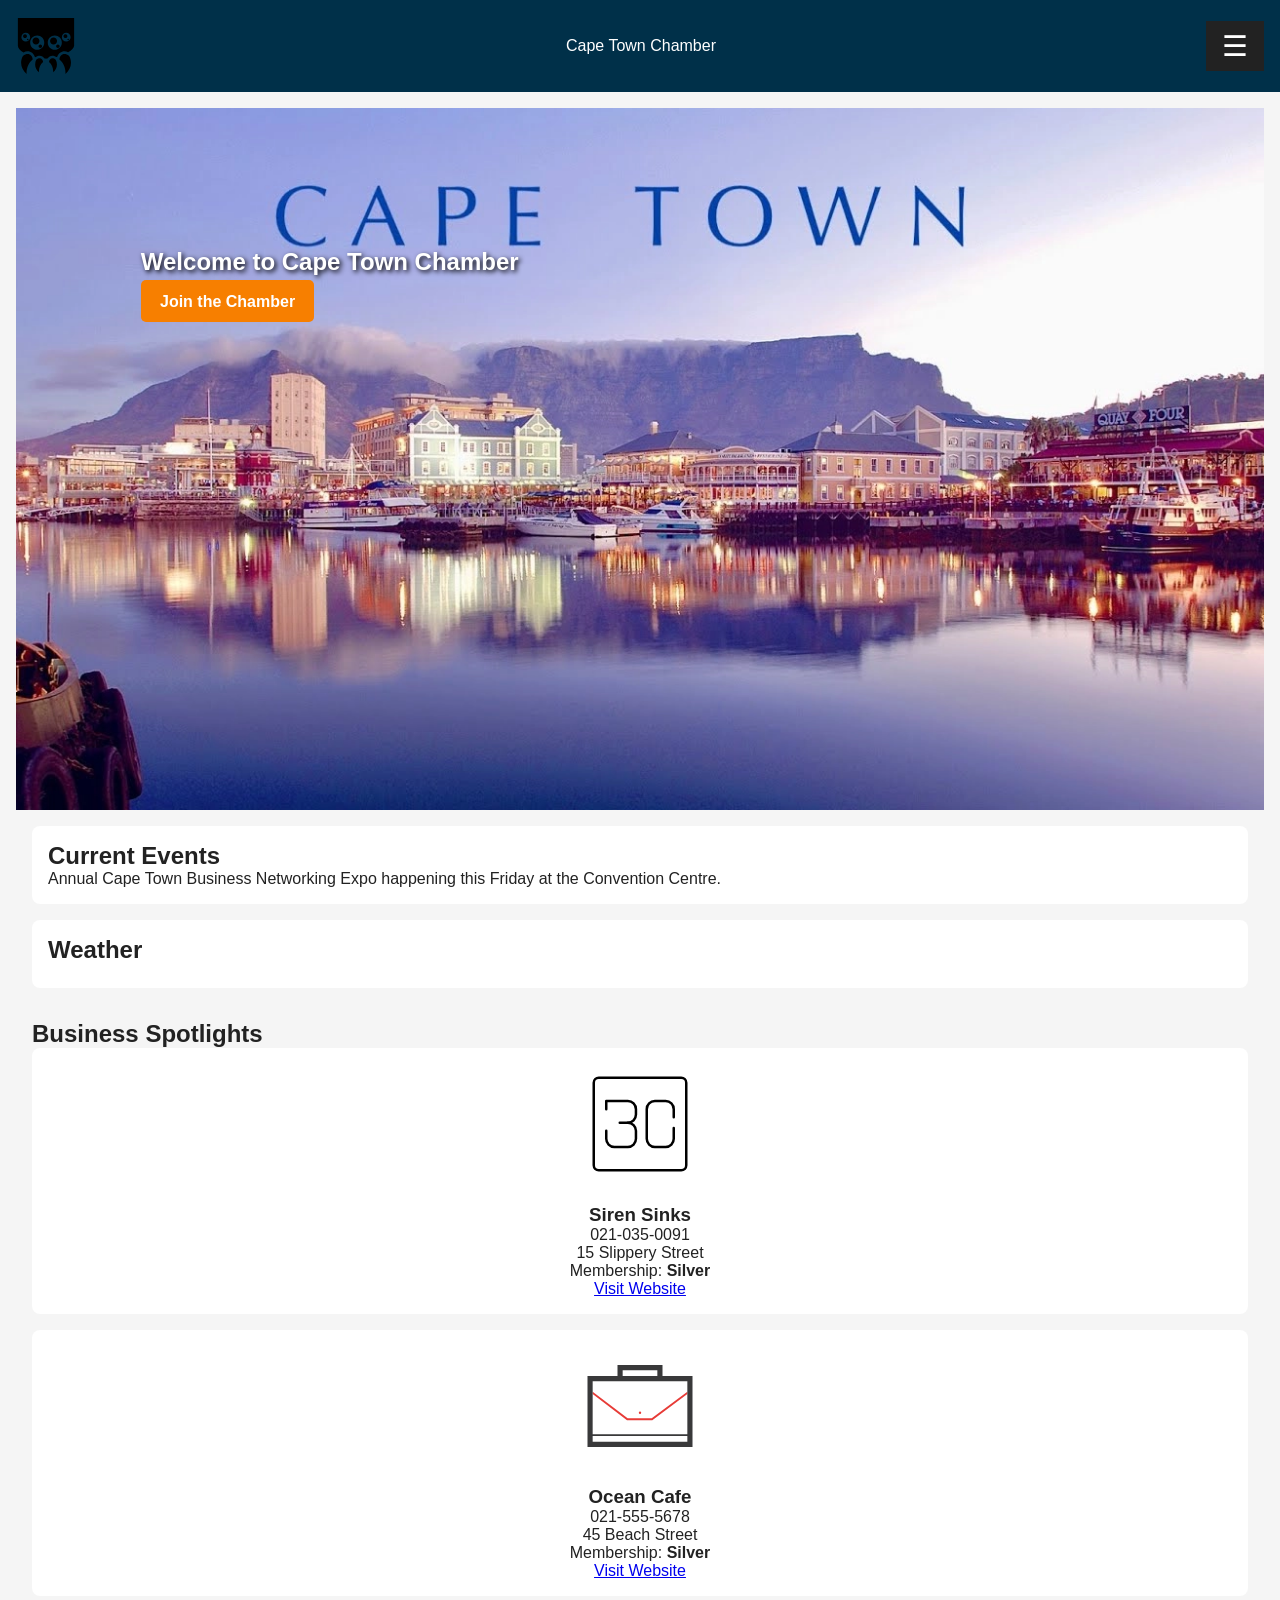
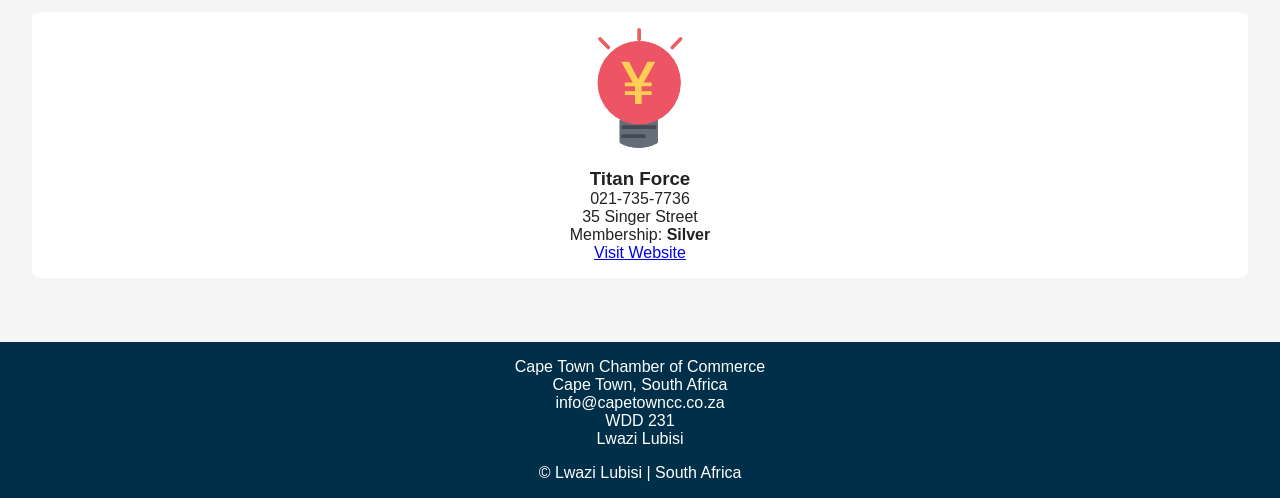
==== chamber/index.html @ c9e064ca "chamber index page" ====
<!DOCTYPE html>
<html lang="en">

<head>

    <meta charset="UTF-8">
    <meta name="viewport" content="width=device-width, initial-scale=1.0">

    <title>Cape Town Chamber of Commerce</title>

    <meta name="description" content="Cape Town Chamber of Commerce Home Page">
    <meta name="author" content="Lwazi Lubisi">

    <!-- Open Graph -->
    <meta property="og:title" content="Cape Town Chamber">
    <meta property="og:description" content="Cape Town Chamber of Commerce Website">
    <meta property="og:image" content="images/hero.webp">
    <meta property="og:url" content="https://yourusername.github.io/wdd231/chamber/">

    <link rel="icon" href="favicon.ico">

    <!-- CSS -->
    <link rel="stylesheet" href="styles/normalize.css">
    <link rel="stylesheet" href="styles/small.css">
    <link rel="stylesheet" href="styles/larger.css">

    <!-- JS -->
    <script src="scripts/navigation.js" defer></script>
    <script src="scripts/date.js" defer></script>
    <script src="scripts/weather.js" defer></script>
    <script src="scripts/spotlights.js" defer></script>

</head>

<body>

    <header>

        <div class="logo">
            <img src="images/spider-face-svgrepo-com.svg" alt="Cape Town Chamber Logo">
            <span>Cape Town Chamber</span>

            <button id="menuBtn">&#9776;</button>
        </div>

        <nav id="navMenu">
            <ul>
                <li><a href="index.html" class="active">Home</a></li>
                <li><a href="directory.html">Directory</a></li>
                <li><a href="#">Discover</a></li>
                <li><a href="#">Join</a></li>
            </ul>
        </nav>

    </header>

    <main>

        <!-- HERO -->
        <section class="hero">

            <img src="images/maxresdefault.webp" alt="Cape Town Skyline">

            <div class="hero-text">
                <h1>Welcome to Cape Town Chamber</h1>

                <a href="#" class="cta-btn">
                    Join the Chamber
                </a>
            </div>

        </section>

        <!-- MAIN GRID -->
        <div class="home-grid">

            <!-- EVENTS -->
            <section class="card">
                <h2>Current Events</h2>

                <p>
                    Annual Cape Town Business Networking Expo
                    happening this Friday at the Convention Centre.
                </p>
            </section>

            <!-- WEATHER -->
            <section class="card weather-card">

                <h2>Weather</h2>

                <p id="current-temp"></p>
                <p id="weather-desc"></p>

                <div id="forecast"></div>

            </section>

        </div>

        <!-- SPOTLIGHTS -->
        <section class="spotlights">

            <h2>Business Spotlights</h2>

            <div id="spotlight-container"></div>

        </section>

    </main>

    <footer>

        <div class="footer-info">

            <p>
                Cape Town Chamber of Commerce<br>
                Cape Town, South Africa<br>
                info@capetowncc.co.za
            </p>

            <p>
                WDD 231<br>
                Lwazi Lubisi
            </p>

        </div>

        <p>
            &copy; <span id="year"></span> Lwazi Lubisi | South Africa
        </p>

        <p id="lastModified"></p>

    </footer>

</body>

</html>
---- chamber/styles/small.css ----
* {
    margin: 0;
    padding: 0;
    box-sizing: border-box;
}

body {
    font-family: Arial, sans-serif;
    background: #f5f5f5;
    color: #222;
}

header {
    background: #003049;
    color: white;
    padding: 1rem;
}

.logo {
    display: flex;
    align-items: center;
    justify-content: space-between;
    gap: 1rem;
}

.logo img {
    width: 60px;
}

#menuBtn {
    background: #222;
    color: white;
    border: none;
    font-size: 1.8rem;
    padding: 0.5rem 1rem;
    cursor: pointer;
}

/* Mobile Navigation */
nav {
    display: none;
    width: 100%;
    margin-top: 1rem;
}

nav.open {
    display: block;
}

nav ul {
    list-style: none;
}

nav li {
    border-bottom: 1px solid rgba(255, 255, 255, 0.2);
}

nav a {
    display: block;
    padding: 1rem;
    text-decoration: none;
    color: white;
    background: #003049;
}

nav a:hover,
nav a.active {
    background: #669bbc;
}

main {
    padding: 1rem;
}

h1 {
    margin-bottom: 1rem;
}

.view-buttons {
    margin-bottom: 1rem;
}

.view-buttons button {
    padding: 0.6rem 1rem;
    margin-right: 0.5rem;
    cursor: pointer;
}

#members.grid {
    display: grid;
    gap: 1rem;
}

.member-card {
    background: white;
    padding: 1rem;
    border-radius: 6px;
    text-align: center;
}

.member-card img {
    width: 100%;
    max-width: 250px;
    height: auto;
}

#members.list {
    display: flex;
    flex-direction: column;
    gap: 1rem;
}

#members.list .member-card {
    text-align: left;
}

/* LIST VIEW */
#members.list .member-card {
    display: flex;
    flex-direction: column;
    text-align: left;
    padding: 1rem;
}

/* Hide images in list view */
#members.list .member-card img {
    display: none;
}

footer {
    background: #003049;
    color: white;
    text-align: center;
    padding: 1rem;
    margin-top: 2rem;
}

.footer-info {
    margin-bottom: 1rem;
}

/* HERO */

.hero {
    position: relative;
}

.hero img {
    width: 100%;
    height: auto;
    display: block;
}

.hero-text {
    position: absolute;
    top: 20%;
    left: 10%;
    color: white;
}

.hero-text h1 {
    margin-bottom: 1rem;
    text-shadow: 2px 2px 5px black;
}

.cta-btn {
    background: #f77f00;
    color: white;
    padding: 0.8rem 1.2rem;
    text-decoration: none;
    border-radius: 5px;
    font-weight: bold;
}

/* HOME GRID */

.home-grid {
    display: grid;
    gap: 1rem;
    padding: 1rem;
}

.card {
    background: white;
    border-radius: 8px;
    padding: 1rem;
}

/* WEATHER */

.weather-card p {
    margin-bottom: 0.5rem;
}

/* SPOTLIGHTS */

.spotlights {
    padding: 1rem;
}

#spotlight-container {
    display: grid;
    gap: 1rem;
}

.spotlight-card {
    background: white;
    padding: 1rem;
    border-radius: 8px;
    text-align: center;
}

.spotlight-card img {
    width: 120px;
    height: auto;
    margin-bottom: 1rem;
}
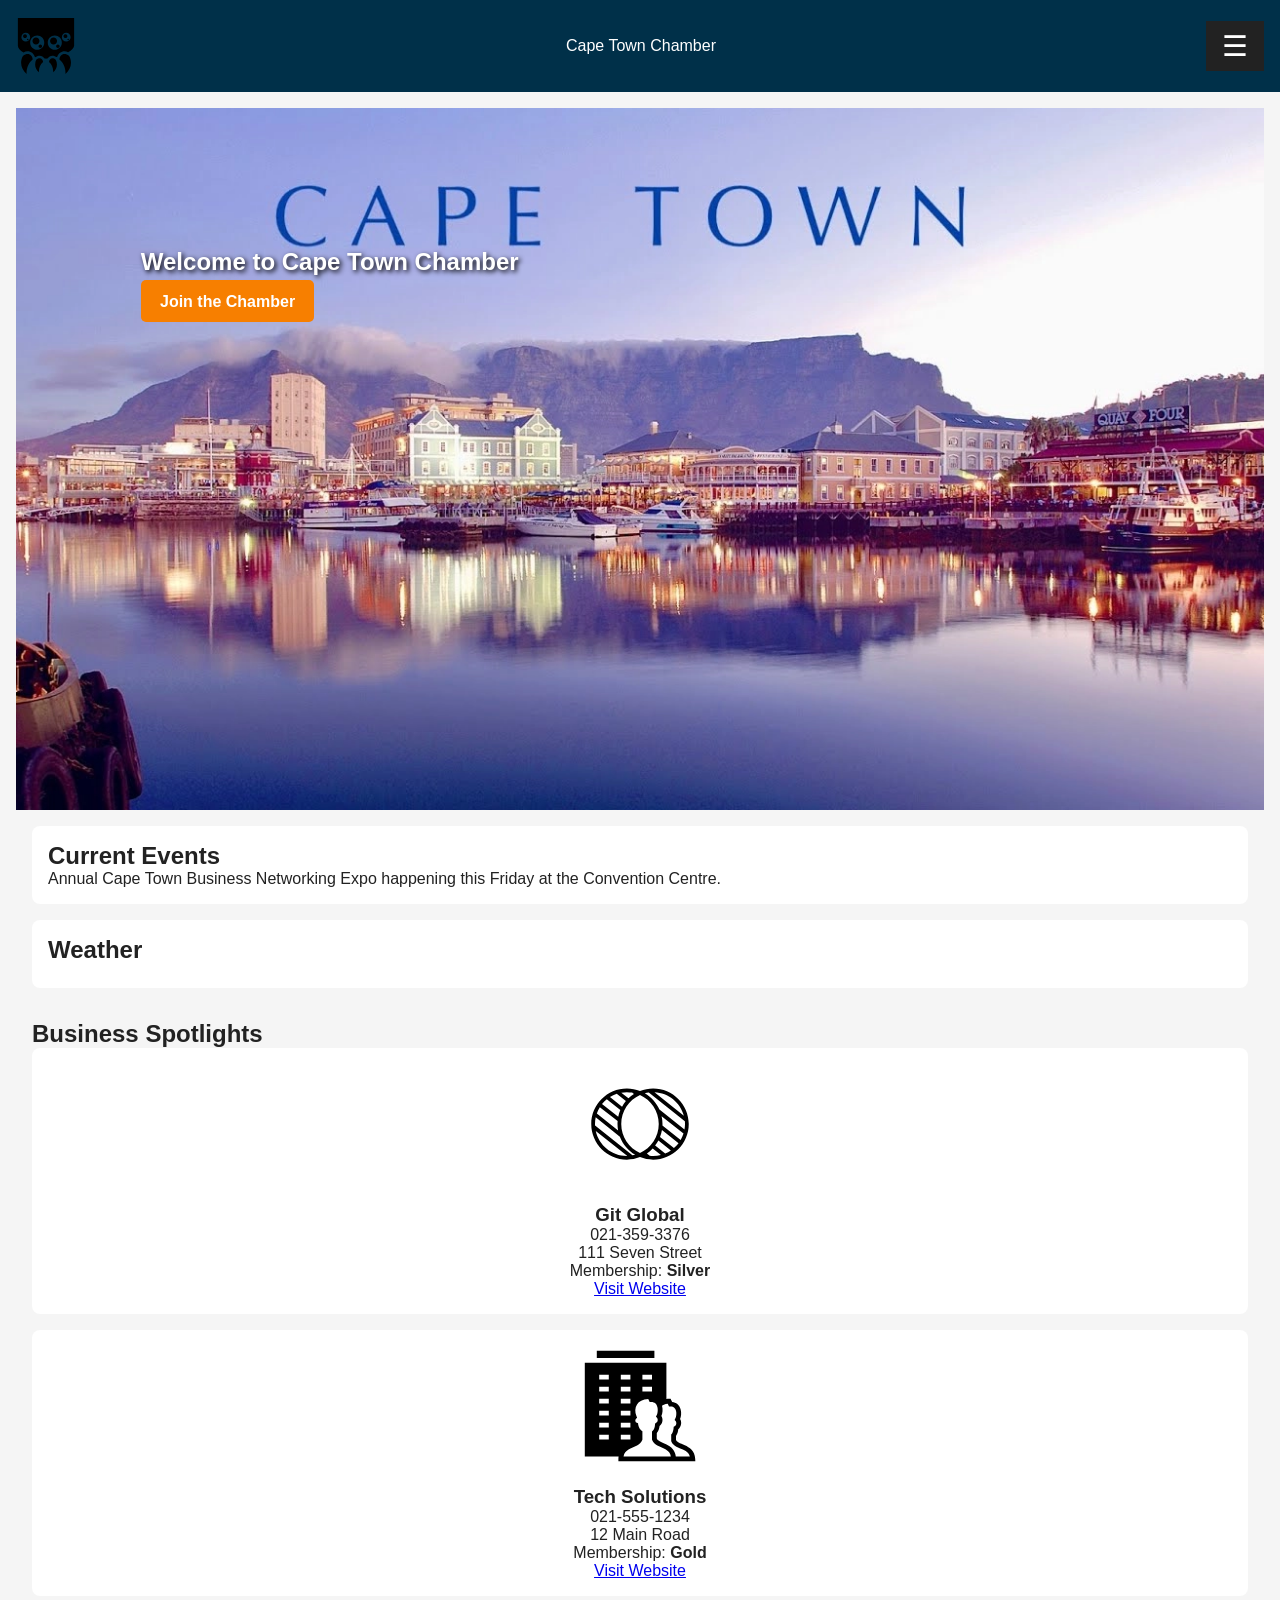
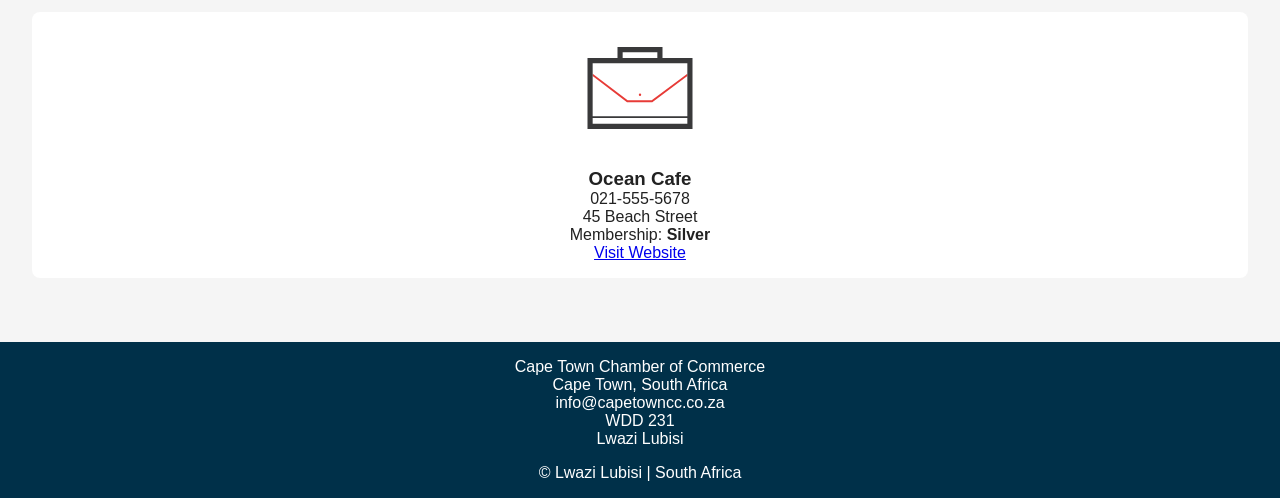
==== commit 038a5e71: "meta fix" ====
--- a/chamber/index.html
+++ b/chamber/index.html
@@ -8,14 +8,18 @@
 
     <title>Cape Town Chamber of Commerce</title>
 
-    <meta name="description" content="Cape Town Chamber of Commerce Home Page">
+    <!-- Google Font -->
+    <link rel="preconnect" href="https://fonts.googleapis.com">
+    <link href="https://fonts.googleapis.com/css2?family=Roboto:wght@400;700&display=swap" rel="stylesheet">
+
+    <meta name="description" content="This will be the Home page for my Cape Town Chamber of Commerce project which will be part of the final project at the end of term.">
     <meta name="author" content="Lwazi Lubisi">
 
     <!-- Open Graph -->
     <meta property="og:title" content="Cape Town Chamber">
-    <meta property="og:description" content="Cape Town Chamber of Commerce Website">
-    <meta property="og:image" content="images/hero.webp">
-    <meta property="og:url" content="https://yourusername.github.io/wdd231/chamber/">
+    <meta property="og:description" content="This is the Home Page for the Cape Town Chamber of Commerce Website">
+    <meta property="og:image" content="images/spider-face-svgrepo-com">
+    <meta property="og:url" content="https://pinokiyow.github.io/wdd231/chamber/">
 
     <link rel="icon" href="favicon.ico">
 
@@ -59,7 +63,7 @@
         <!-- HERO -->
         <section class="hero">
 
-            <img src="images/maxresdefault.webp" alt="Cape Town Skyline">
+            <img src="images/hero.webp" alt="Cape Town Skyline">
 
             <div class="hero-text">
                 <h1>Welcome to Cape Town Chamber</h1>
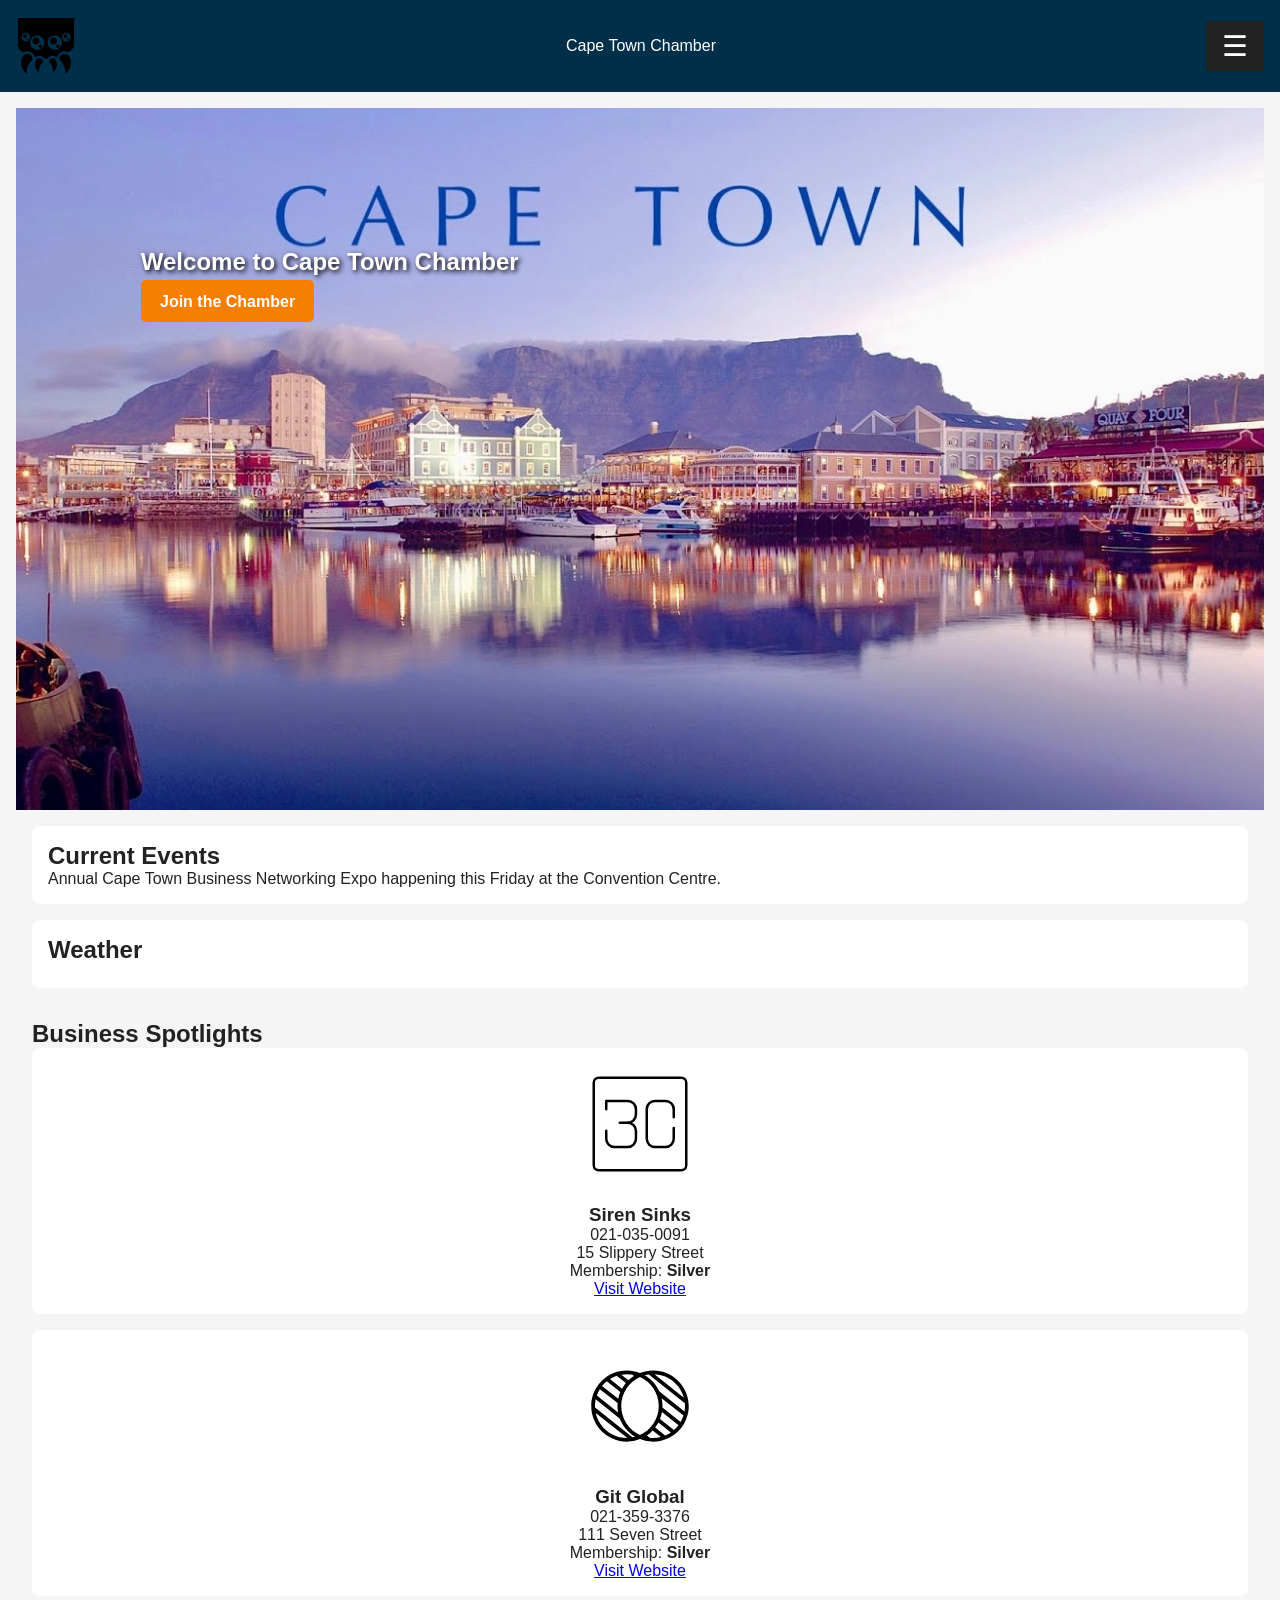
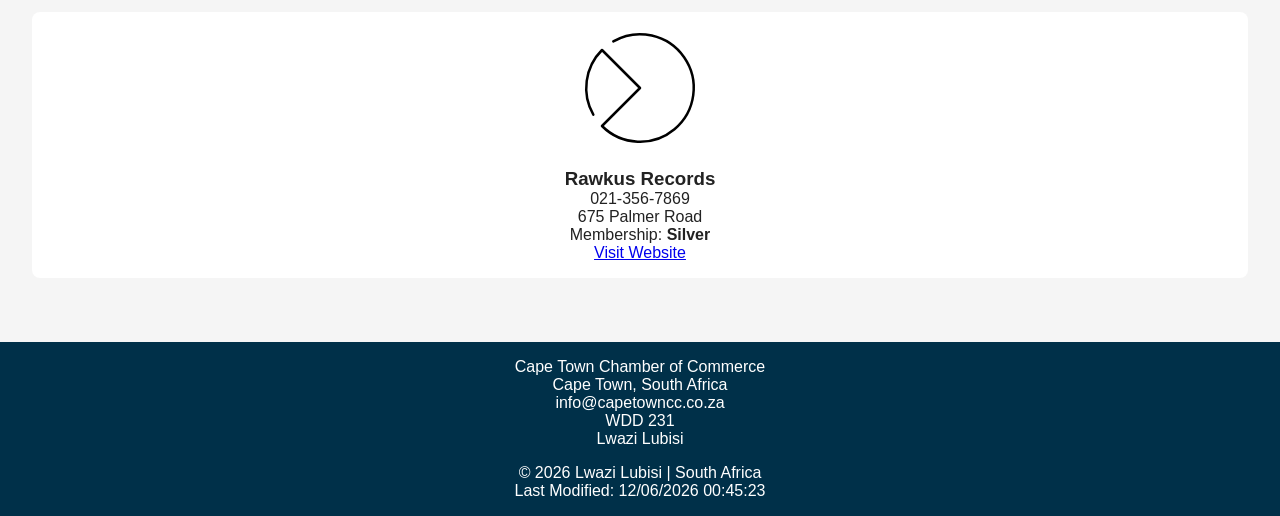
==== commit 092435c9: "accessibility fix" ====
--- a/chamber/index.html
+++ b/chamber/index.html
@@ -11,6 +11,7 @@
     <!-- Google Font -->
     <link rel="preconnect" href="https://fonts.googleapis.com">
     <link href="https://fonts.googleapis.com/css2?family=Roboto:wght@400;700&display=swap" rel="stylesheet">
+    <link rel="preconnect" href="https://fonts.gstatic.com" crossorigin>
 
     <meta name="description" content="This will be the Home page for my Cape Town Chamber of Commerce project which will be part of the final project at the end of term.">
     <meta name="author" content="Lwazi Lubisi">
@@ -18,7 +19,7 @@
     <!-- Open Graph -->
     <meta property="og:title" content="Cape Town Chamber">
     <meta property="og:description" content="This is the Home Page for the Cape Town Chamber of Commerce Website">
-    <meta property="og:image" content="images/spider-face-svgrepo-com">
+    <meta property="og:image"  content="https://pinokiyow.github.io/wdd231/chamber/images/hero.webp">
     <meta property="og:url" content="https://pinokiyow.github.io/wdd231/chamber/">
 
     <link rel="icon" href="favicon.ico">
@@ -44,7 +45,7 @@
             <img src="images/spider-face-svgrepo-com.svg" alt="Cape Town Chamber Logo">
             <span>Cape Town Chamber</span>
 
-            <button id="menuBtn">&#9776;</button>
+            <button id="menuBtn" aria-label="Open navigation menu">&#9776;</button>
         </div>
 
         <nav id="navMenu">
@@ -63,7 +64,7 @@
         <!-- HERO -->
         <section class="hero">
 
-            <img src="images/hero.webp" alt="Cape Town Skyline">
+            <img src="images/hero.webp" alt="Cape Town City Skyline View" loading="lazy">
 
             <div class="hero-text">
                 <h1>Welcome to Cape Town Chamber</h1>
--- a/chamber/styles/small.css
+++ b/chamber/styles/small.css
@@ -34,6 +34,14 @@
     font-size: 1.8rem;
     padding: 0.5rem 1rem;
     cursor: pointer;
+}
+
+#navMenu {
+    display: none;
+}
+
+#navMenu.open {
+    display: block;
 }
 
 /* Mobile Navigation */
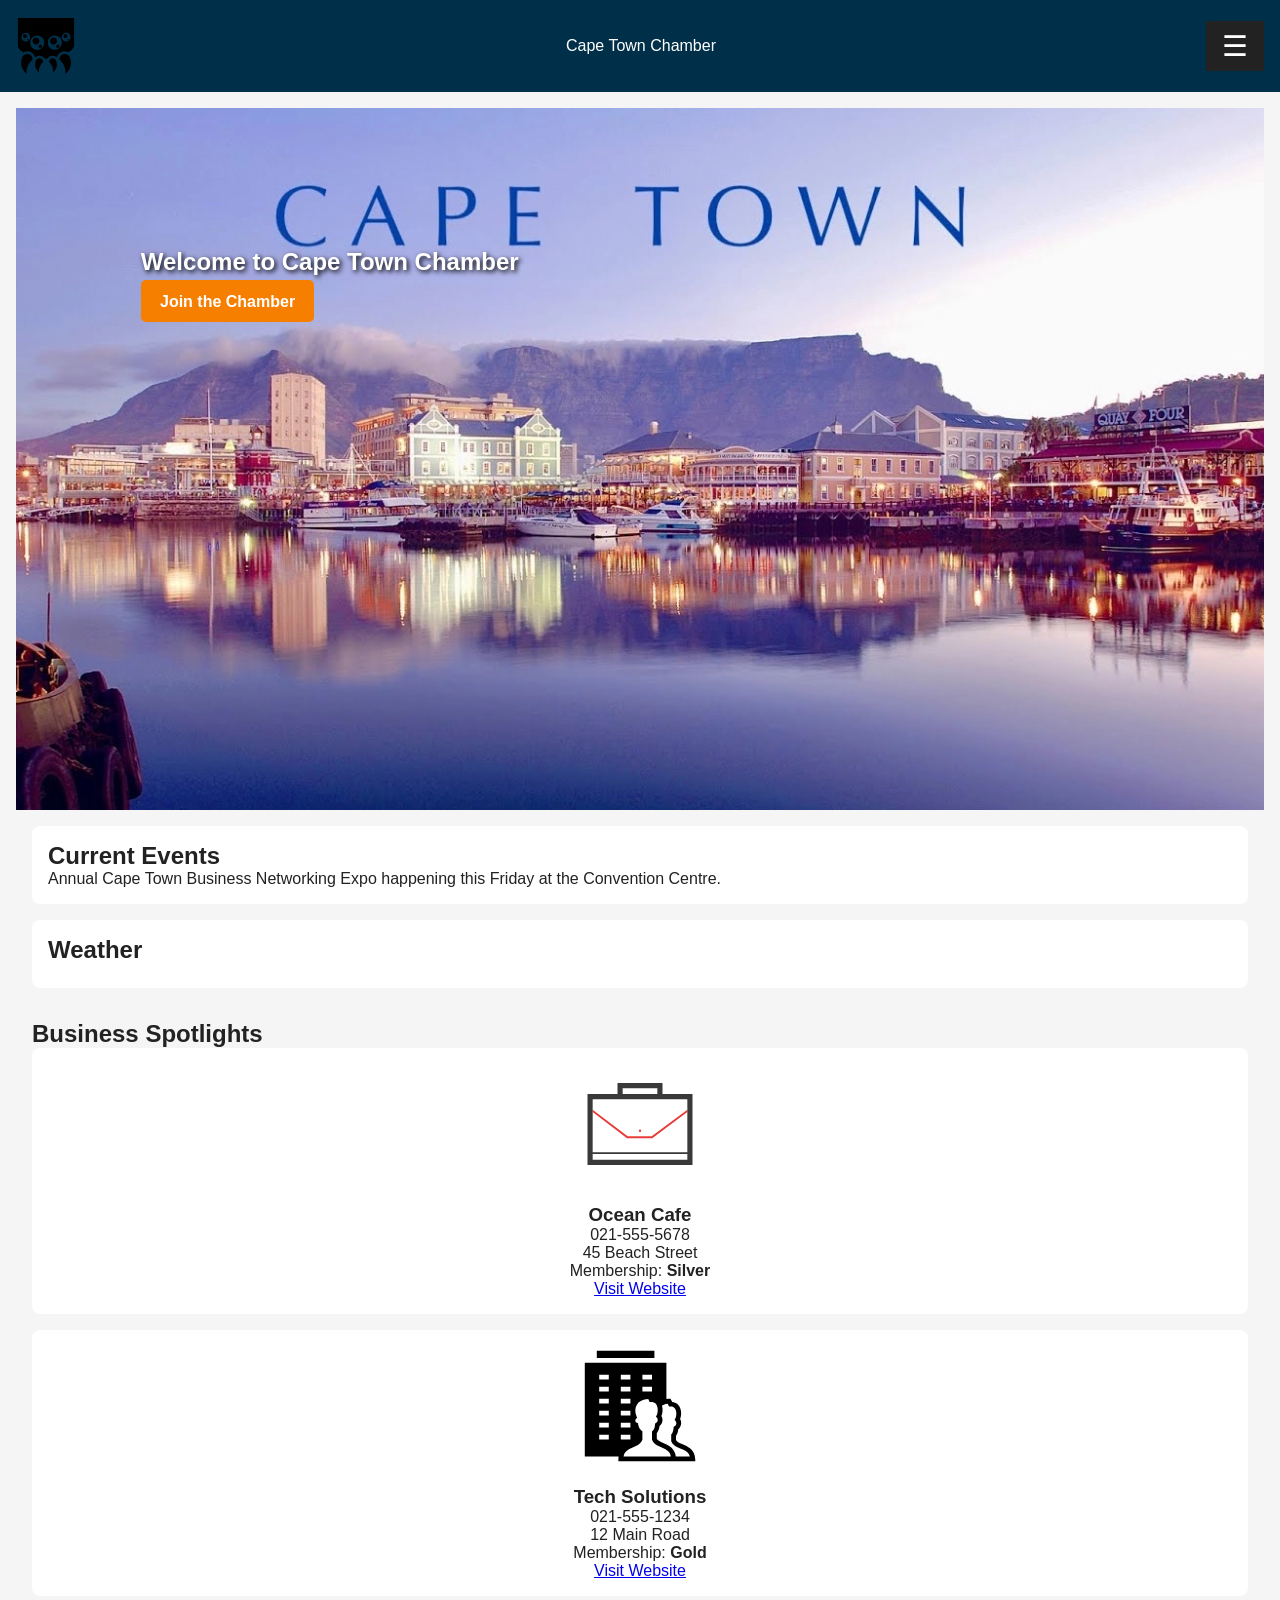
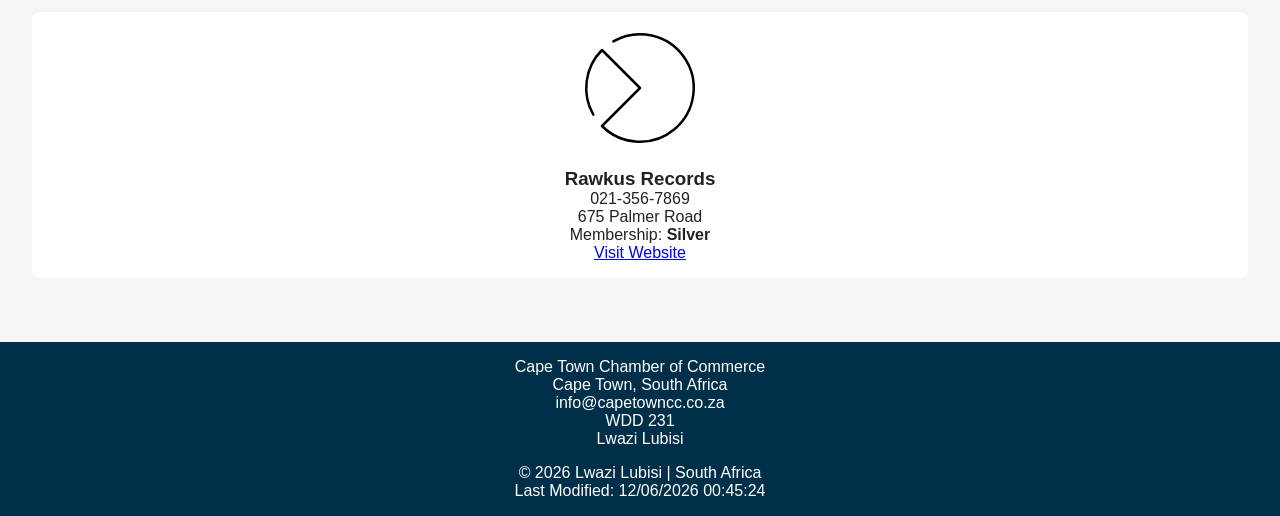
==== commit b5e243d3: "last fix" ====
--- a/chamber/index.html
+++ b/chamber/index.html
@@ -19,7 +19,7 @@
     <!-- Open Graph -->
     <meta property="og:title" content="Cape Town Chamber">
     <meta property="og:description" content="This is the Home Page for the Cape Town Chamber of Commerce Website">
-    <meta property="og:image"  content="https://pinokiyow.github.io/wdd231/chamber/images/hero.webp">
+    <meta property="og:image"  content="https://pinokiyow.github.io/wdd231/chamber/images/hero-image.webp">
     <meta property="og:url" content="https://pinokiyow.github.io/wdd231/chamber/">
 
     <link rel="icon" href="favicon.ico">
@@ -64,7 +64,7 @@
         <!-- HERO -->
         <section class="hero">
 
-            <img src="images/hero.webp" alt="Cape Town City Skyline View" loading="lazy">
+            <img src="images/hero-image.webp" alt="Cape Town City Skyline View" loading="lazy">
 
             <div class="hero-text">
                 <h1>Welcome to Cape Town Chamber</h1>
